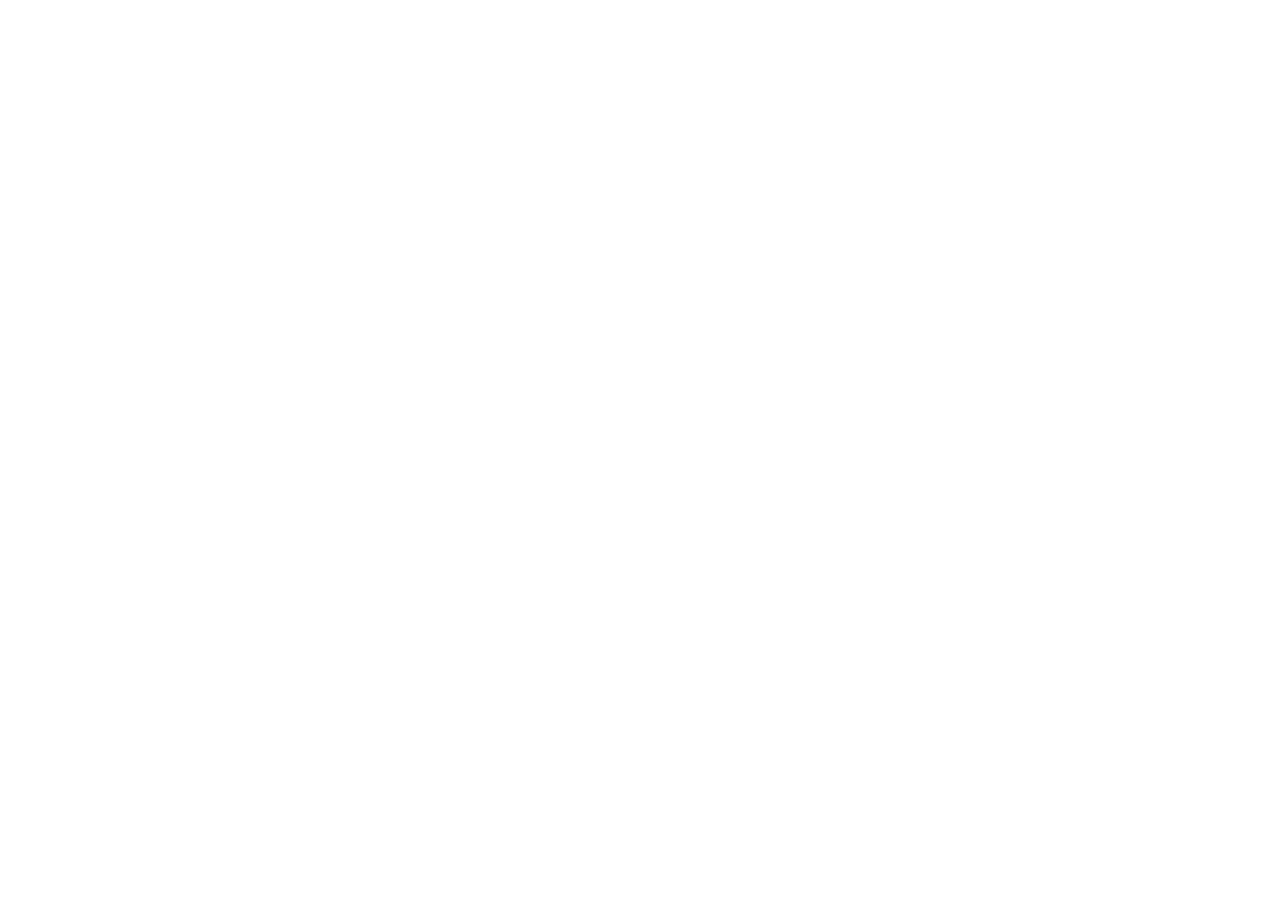
==== experiment/simulation/index.html @ 3456e37d "Initial commit" ====
<!DOCTYPE html>
<html>
<head>
	<!-- Add CSS at the head of HTML file -->
    <link rel="stylesheet" href="./css/main.css">
</head>
<body>
		<!-- Your code goes here-->

	<!-- Add JS at the bottom of HTML file --> 
        <script src="./js/main.js"></script>
</body>
</html>
---- experiment/simulation/css/main.css ----
/* You CSS goes in here */
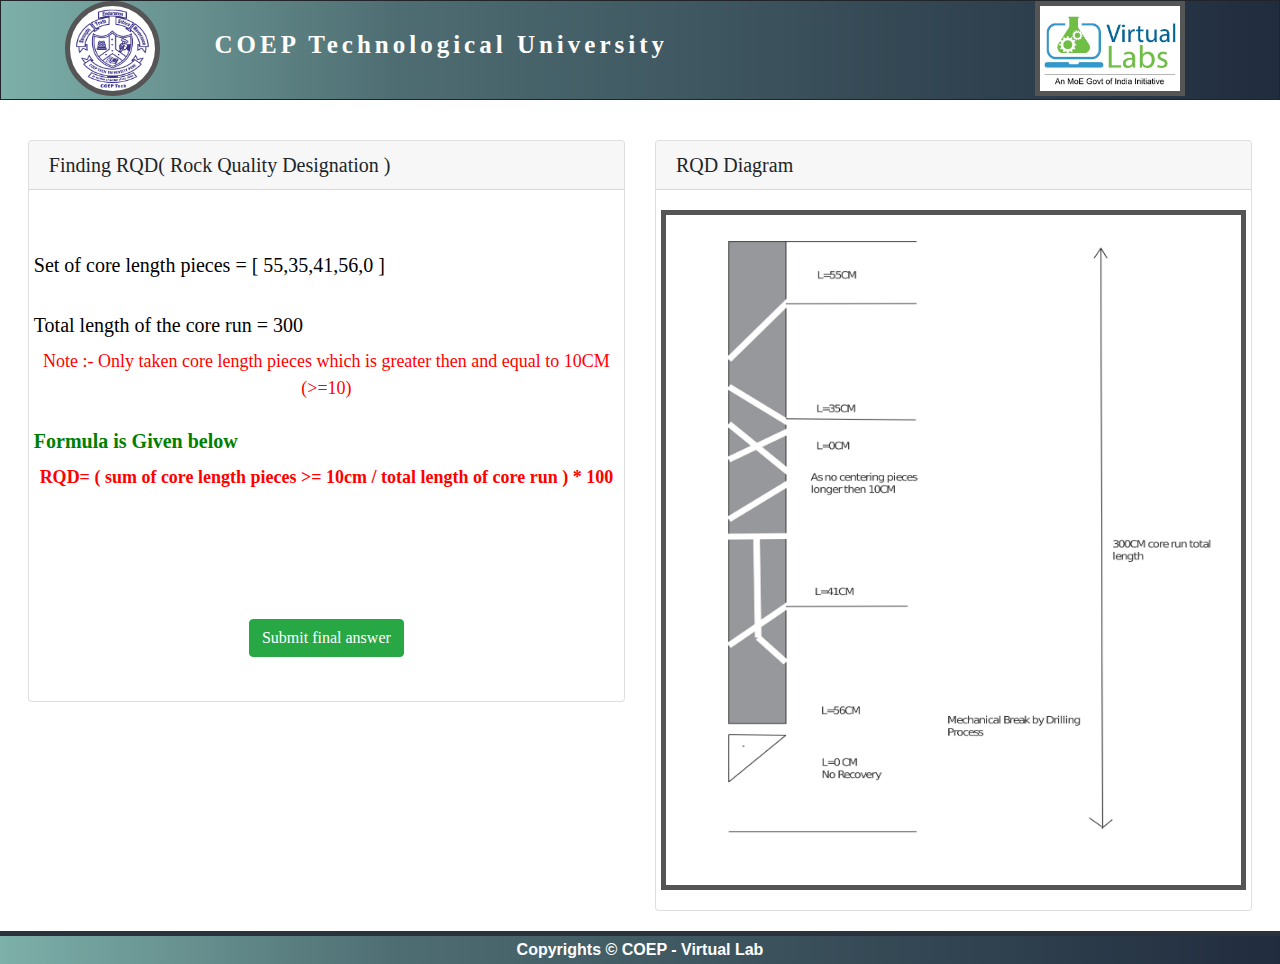
==== commit 48c81b31: "Experiment added" ====
--- a/experiment/simulation/index.html
+++ b/experiment/simulation/index.html
@@ -1,13 +1,39 @@
 <!DOCTYPE html>
 <html>
 <head>
-	<!-- Add CSS at the head of HTML file -->
-    <link rel="stylesheet" href="./css/main.css">
-</head>
+<title>Core logging</title>
+<meta name="viewport" content="width=device-width, initial-scale=1.0">
+
+  <link rel="stylesheet" href="https://cdn.jsdelivr.net/npm/bootstrap@4.6.1/dist/css/bootstrap.min.css">
+  <link rel="stylesheet" href="css/zoom.css">
+<link rel="stylesheet" href="css/header.css">
+<link rel="stylesheet" href="css/style.css">
+
 <body>
-		<!-- Your code goes here-->
+	<header>
+		<img class="COEPLogo" src='images/COEPlogo1.png' />
+		<img class="VlabLogo" src='images/vlablogo.jpg' />
+		<span id="colgName"><b id="colgNamebold">COEP Technological University</b></span>		
+		
+	</header>
+	
+<div class="container-fliud" id="main-div" class="main">
 
-	<!-- Add JS at the bottom of HTML file --> 
-        <script src="./js/main.js"></script>
+</div>
+
+
+<footer>
+Copyrights &copy; COEP - Virtual Lab
+</footer>
+
+
 </body>
+<script src=" https://cdnjs.cloudflare.com/ajax/libs/jquery/3.6.0/jquery.js"></script>
+<script type="text/javascript" src="js/jquery.min.js"></script>
+ <script src="https://cdn.jsdelivr.net/npm/jquery@3.6.0/dist/jquery.slim.min.js"></script>
+  <script src="https://cdn.jsdelivr.net/npm/popper.js@1.16.1/dist/umd/popper.min.js"></script>
+  <script src="https://cdn.jsdelivr.net/npm/bootstrap@4.6.1/dist/js/bootstrap.bundle.min.js"></script>
+  <script src="src/core.js"></script>
+  
+
 </html>
--- a/experiment/simulation/css/zoom.css
+++ b/experiment/simulation/css/zoom.css
@@ -0,0 +1,206 @@
+
+  * {box-sizing: border-box;}
+
+
+.img-zoom-lens {
+  position: absolute;
+  border: 1px solid #d4d4d4;
+  /*set the size of the lens:*/
+  width: 100px;
+  height: 100px;
+}
+
+.img-zoom-result {
+  border: 5px solid #362512;
+  /*set the size of the result div:*/
+/*   width: 360px; */
+  height: 500px;
+}
+#mineralsName
+{
+	padding:50px 10px 10px 10px;
+	
+}
+.img-zoom-container {
+  position: relative;
+  border:5px black;
+}
+.summary {
+	padding: 10px 20px;     
+    color: white;
+	background-color: #485b5c;
+	margin: 10px;
+    border-radius: 12px;
+}
+
+.position {
+	margin-left: 20px;
+}
+
+.imgStyle
+{
+	 display: block;
+  margin-left: auto;
+  margin-right: auto;
+	width:500px;
+	 height:300px;
+	 margin:10px 10px 10px 0px;
+	 
+}
+.heading
+{
+	text-shadow: 2px 2px grey;
+	font-size:50px;
+	color:#fff;
+	text-align:center;
+/* 	margin-left:600px; */
+	padding:10px 10px 10px 10px;
+}
+.heading_div{
+	background: rgb(125,176,169);
+background: linear-gradient(90deg, rgba(125,176,169,1) 0%, rgba(78,109,114,1) 31%, rgba(33,44,62,1) 100%);
+	color:#fff;
+	padding:10px 10px 10px 10px ;
+	border-radius: 15px 15px 15px 15px;
+	font-size:20px;
+}
+.modal_heading_div{
+		background: rgb(125,176,169);
+background: linear-gradient(90deg, rgba(125,176,169,1) 0%, rgba(78,109,114,1) 31%, rgba(33,44,62,1) 100%);
+	color:#fff;
+	padding:10px 10px 10px 10px ;
+/* 	border-radius: 15px 15px 15px 15px; */
+	font-size:20px;
+}
+#myModel
+{
+	background-color:grey;
+}
+
+.headingRow
+{
+	background-color:black;
+	margin-bottom:50px;
+}
+.modelTitleStyle
+{
+	background-color:black;
+	color:#fff;
+}
+.carousel-inner img {
+    width: 100%;
+    height: 100%;
+  }
+ 
+#mineralsName
+{
+	padding:50px 10px 10px 10px;
+	
+}
+.imgLens{
+	padding:0px;
+}
+.myImage
+{
+	width:300px;
+	height:300px;
+}
+.img-zoom-result-screen{
+	height:400px;
+/* 	width:400px; */
+}
+#imgScreen
+{
+	align:center;
+	margin-top:50px;
+}
+.myImageScreen
+{
+	height:170px;
+	width:170px;
+/* 	margin-top:150px; */
+}
+img {
+  border: 5px solid #555;
+}
+/* .vl { */
+/*   border-left: 4px solid green; */
+/*   height: 700px; */
+/*   margin-top:20px; */
+/* } */
+.previewImg
+{
+	border: none;
+}
+.btnStyle
+{
+	background: linear-gradient(rgba(78,109,114,1) 30%, rgba(33,44,62,1) 100%);
+	color:#fff;
+	border-radius: 25px 25px 25px 25px;
+}
+hr.hrStyle {
+  border-top: 2px dotted #679a92;
+}
+#questionNumBtn:hover {
+   
+  color: white;
+}
+#smt:hover {
+   background-color:red;
+  color: white;
+}
+.alert {
+  padding: 20px;
+  background-color: #f44336;
+  color: white;
+}
+
+.closebtn {
+  margin-left: 15px;
+  color: white;
+  font-weight: bold;
+  float: right;
+  font-size: 22px;
+  line-height: 20px;
+  cursor: pointer;
+  transition: 0.3s;
+}
+
+.closebtn:hover {
+  color: black;
+}
+strong
+{
+	font-size:18px;
+}
+.properties{
+	font-size: 18px;
+	font-weight: normal;
+    color: #000;
+    padding: 0px 10px;
+    margin-left: 20px;
+}
+/* @media screen and (min-width: 600px) */
+/*  { */
+/* .img-zoom-result-screen */
+/* { */
+/* 	width:auto; */
+/* } */
+/* .myImageScreen */
+/* { */
+/* 	margin-top:0px; */
+/* } */
+/* } */
+@media screen and (max-width: 600px) {
+  .myImageScreen{
+  width:auto;
+  }
+  #myimage{
+  width:auto;
+  }
+  .imgLens {
+    padding: 17px;
+}
+}
+
+
--- a/experiment/simulation/css/header.css
+++ b/experiment/simulation/css/header.css
@@ -0,0 +1,275 @@
+
+#main-div {
+/* 	width: 100%; */
+/* 	height: 100% */
+/* 	margin: 0px ; */
+/* 	border: 3px solid #666; */
+	/* 		background-color:#ededf1; */
+/* 	background-image: url("../images/bg.jpg"); */
+	font-family: Cambria, Georgia, serif;
+	padding: 20px 1%;
+}
+
+header {
+	border: 1px solid;
+	height: 100px;
+	width: 100%;
+	padding: 0 5%;
+	background: rgb(125,176,169);
+background: linear-gradient(90deg, rgba(125,176,169,1) 0%, rgba(78,109,114,1) 31%, rgba(33,44,62,1) 100%);
+}
+.previewImg {
+	height:100px;
+	width:250px;
+		border: 3px solid black;
+}
+ svg {margin-top:0px;
+           margin-bottom:0px;
+           margin-right:0px;
+           margin-left:0px;top: -300;}
+header .COEPLogo {
+	padding: 1px;
+	border-radius: 68px;
+	vertical-align: middle;
+	width: 95px;
+	height: 95px;
+	background: #fff;
+	margin-right: 30px;
+}
+header .VlabLogo{
+	padding: 1px;
+	vertical-align: middle;
+	width: 150px;
+	height: 95px;
+	background: #fff;
+	float: right;
+	margin-right: 30px;
+}
+header h1 {
+	font-family: Cambria, Georgia, serif;
+	color: #fff;
+	font-size: 25px;
+	margin: 20px;
+	font-weight: bold;
+	letter-spacing: 4px;
+}
+
+#colgName {
+	font-family: Cambria, Georgia, serif;
+	color: #fff;
+	font-size: 25px;
+	margin: 20px;
+	font-weight: bold;
+	letter-spacing: 4px;
+}
+
+header #appName {
+	font-family: Cambria, Georgia, serif;
+	color: #fff;
+	font-size: 16px;
+	margin: 10px;
+	font-weight: bold;
+	letter-spacing: 4px;
+}
+
+header h2 {
+	font-family: Cambria, Georgia, serif;
+	color: #fff;
+	font-size: 25px;
+	font-weight: bold;
+	letter-spacing: 4px;
+}
+#LCSConfigDiv h1 {
+    font-size: 22px;
+    font-weight: bold;
+    color: #fff;
+    background-color: #333;
+    margin: 5px 0;
+    border-radius: 10px;
+    padding: 10px 0;
+    font-family: Cambria, Georgia, serif;
+    text-align: center;
+}
+#TCSConfigDiv  h1 {
+    font-size: 22px;
+    font-weight: bold;
+    color: #fff;
+    background-color: #333;
+    margin: 5px 0;
+    border-radius: 10px;
+    padding: 10px 0;
+    font-family: Cambria, Georgia, serif;
+    text-align: center;
+}
+ #PCSConfigDiv  h1 {
+    font-size: 22px;
+    font-weight: bold;
+    color: #fff;
+    background-color: #333;
+    margin: 5px 0;
+    border-radius: 10px;
+    padding: 10px 0;
+    font-family: Cambria, Georgia, serif;
+    text-align: center;
+}
+#FCSConfigDiv h1 {
+    font-size: 22px;
+    font-weight: bold;
+    color: #fff;
+    background-color: #333;
+    margin: 5px 0;
+    border-radius: 10px;
+    padding: 10px 0;
+    font-family: Cambria, Georgia, serif;
+    text-align: center;
+}
+#TestDiv h2 {
+    font-size: 22px;
+    font-weight: bold;
+    color: #fff;
+    background-color: #333;
+    margin: 5px 0;
+    border-radius: 10px;
+    padding: 10px 0;
+    font-family: Cambria, Georgia, serif;
+    text-align: center;
+}
+
+
+#LCSConfigNext, #FCSConfigNext, #PCSConfigNext, #TCSConfigNext {
+    padding: 6px 10px;
+    background-color: #666;
+    color: #fff;
+    margin: 5px 10px 0 0;
+    font-size: 15px;
+    border-radius: 6px;
+    font-weight: bold;
+}
+
+
+@media screen and (max-width:2000px) {
+	#main-div {
+		width: 100%;
+/* 		height: auto; */
+/* 		margin: 10px 0%; */
+/* 		border: 3px solid #666; */
+	}
+}
+
+@media screen and (min-width: 100px) and (max-width: 468px) {
+	#main-div {
+		width: 100%;
+		height: auto;
+		margin: 10px 0%;
+		border: 3px solid #666;
+	}
+	header img {
+		width: 101px;
+	}
+	header h1 {
+		font-size: 20px;
+		margin-top: 12px;
+	}
+	header h2 {
+		font-size: 19px;
+	}
+	
+}
+
+@media screen and (min-width: 330px) and (max-width: 768px) {
+	#main-div {
+		width: 100%;
+		height: auto;
+		margin: 10px 0%;
+		border: 3px solid #666;
+	}
+	header img {
+		width: 50px;
+	}
+	
+	header h2 {
+		font-size: 19px;
+	}
+	
+	#colgName
+	{
+		border-radius:10px;
+		white-space: pre-line;
+		margin-left:0px;
+		margin-right:0px;
+		color:#fff;
+		font-size:16px;
+		background: rgb(125,176,169);
+background: linear-gradient(90deg, rgba(125,176,169,1) 0%, rgba(78,109,114,1) 31%, rgba(33,44,62,1) 100%);
+	}
+	#colgNamebold
+	{
+		padding:5px 10px 20px 5px;
+	}
+	
+}
+@media screen and (min-width: 330px) and (max-width: 500px) {
+	
+	#colgName
+	{border-radius:10px;
+		white-space: pre-line;
+		margin-left:0px;
+		margin-right:0px;
+		color:#fff;
+		font-size:13px;
+		background: rgb(125,176,169);
+background: linear-gradient(90deg, rgba(125,176,169,1) 0%, rgba(78,109,114,1) 31%, rgba(33,44,62,1) 100%);
+	}
+	
+	.previewImg
+	{
+		margin-bottom:20px;;
+		border: 3px solid black;
+		width:150px;
+		height:150px;
+	}
+	#myresult
+	{width:250px;
+		height:200px;
+		
+	}
+	#SelectOriginalName
+	{
+		margin-left:25px;
+	}
+	#originalName
+	{
+		margin-left:15px;
+		width:320px;
+		
+	}
+	#myModal
+	{
+		
+		width:400px;
+		
+	}
+	.img-zoom-lens {
+    position: absolute;
+    border: 1px solid #d4d4d4;
+    width: 37px;
+    height: 32px;
+	}
+	#myimage
+	{
+		width:330px;
+	}
+	.alert {
+    padding: 10px 62px 10px 62px;
+	margin-left:5px;
+	}
+	 .modal .modal-dialog {
+        position:relative;
+        width:70%;
+        //margin: 10px;
+    }
+}
+
+
+
+/*question css end*/--- a/experiment/simulation/css/style.css
+++ b/experiment/simulation/css/style.css
@@ -0,0 +1,168 @@
+
+.font-style{
+	font-size:15px;
+}
+.p-style{
+	padding:20px 20px 20px 20px;
+}
+.info
+{
+	color:#362512;
+}
+.slidecontainer {
+	width: 100%;
+	margin-bottom: 10px;
+	border-radius: 10px;
+	border: 2px solid #666;
+}
+
+footer {
+	background: rgb(125,176,169);
+background: linear-gradient(90deg, rgba(125,176,169,1) 0%, rgba(78,109,114,1) 31%, rgba(33,44,62,1) 100%);
+	padding: 2px 10px;
+	border-top: 5px solid #2a333c;
+	text-align: center;
+	color: #fff;
+	font-size: 16px;
+	font-weight: bold;
+}
+
+.slider {
+	-webkit-appearance: none;
+	width: 100%;
+	height: 10px;
+	border-radius: 5px;
+	background: #d3d3d3;
+	outline: none;
+	opacity: 0.7;
+	-webkit-transition: .2s;
+	transition: opacity .2s;
+}
+
+.slider:hover {
+	opacity: 1;
+}
+
+.slider::-webkit-slider-thumb {
+	-webkit-appearance: none;
+	appearance: none;
+	width: 18px;
+	height: 18px;
+	border-radius: 50%;
+	background: rgb(42, 51, 60);
+	background: linear-gradient(90deg, rgba(42, 51, 60, 1) 0%,
+		rgba(88, 110, 140, 1) 51%, rgba(42, 51, 60, 1) 100%);
+	cursor: pointer;
+	background: linear-gradient(90deg, rgba(42, 51, 60, 1) 0%,
+		rgba(88, 110, 140, 1) 51%, rgba(42, 51, 60, 1) 100%);
+}
+
+#modelBTn {
+	color: #fff;
+	background: rgb(42, 51, 60);
+	/* 	background: linear-gradient(90deg, rgba(42, 51, 60, 1) 0%, */
+	/* 		rgba(88, 110, 140, 1) 51%, rgba(42, 51, 60, 1) 100%); */
+}
+
+.slider::-moz-range-thumb {
+	width: 25px;
+	height: 25px;
+	border-radius: 50%;
+	background: #4CAF50;
+	cursor: pointer;
+}
+
+#MEFMainDiv h1 {
+	border-radius: 10px;
+	padding: 5px;
+	color: #fff;
+	font-size: 22px;
+	font-weight: bold;
+	text-align: center;
+	background: rgb(42, 51, 60);
+	background: linear-gradient(90deg, rgba(42, 51, 60, 1) 0%,
+		rgba(88, 110, 140, 1) 51%, rgba(42, 51, 60, 1) 100%);
+}
+
+#EMFDataTableDisplay h1 {
+	border-radius: 10px;
+	padding: 5px;
+	color: #fff;
+	font-size: 22px;
+	font-weight: bold;
+	text-align: center;
+	background: rgb(42, 51, 60);
+	background: linear-gradient(90deg, rgba(42, 51, 60, 1) 0%,
+		rgba(88, 110, 140, 1) 51%, rgba(42, 51, 60, 1) 100%);
+}
+
+#EMFDataTableDisplayM h1 {
+	border-radius: 10px;
+	padding: 5px;
+	color: #fff;
+	font-size: 22px;
+	font-weight: bold;
+	text-align: center;
+	background: rgb(42, 51, 60);
+	background: linear-gradient(90deg, rgba(42, 51, 60, 1) 0%,
+		rgba(88, 110, 140, 1) 51%, rgba(42, 51, 60, 1) 100%);
+}
+
+.slidecontainer h2 {
+	color: #232226;
+	font-size: 17px;
+	font-weight: bold;
+	padding-bottom: 10px;
+	border-bottom: 2px solid #666;
+}
+
+.slidecontainer h3 {
+	color: #232226;
+	font-size: 17px;
+	font-weight: bold;
+	padding-bottom: 10px;
+}
+
+#mainDiv {
+	height: 1000px;
+	overflow: hidden;
+}
+
+.dataTables_length {
+	dispaky: none
+}
+
+.dataTables_filter {
+	dispaky: none
+}
+
+.greenBg {
+	background: #bfc0c182;
+}
+
+.fa-exclamation-triangle {
+	color: yellow;
+	background: #000;
+	padding: 2px;
+	margin: 5px;
+	font-size: 19px;
+	border-radius: 6px;
+}
+
+.tableimg {
+	top: 66px;
+    position: absolute;
+    right: 0;
+}
+.tableimg2{top: 146px;
+    position: absolute;
+    right: 283px;}
+.modal-dialog {
+    width: 673px;
+    margin: 30px auto;
+}
+#mineral
+{
+	margin:0px 0px 20px 0px;
+}
+/* #canvasMainDiv{height:700px ; overflow-x:scroll} */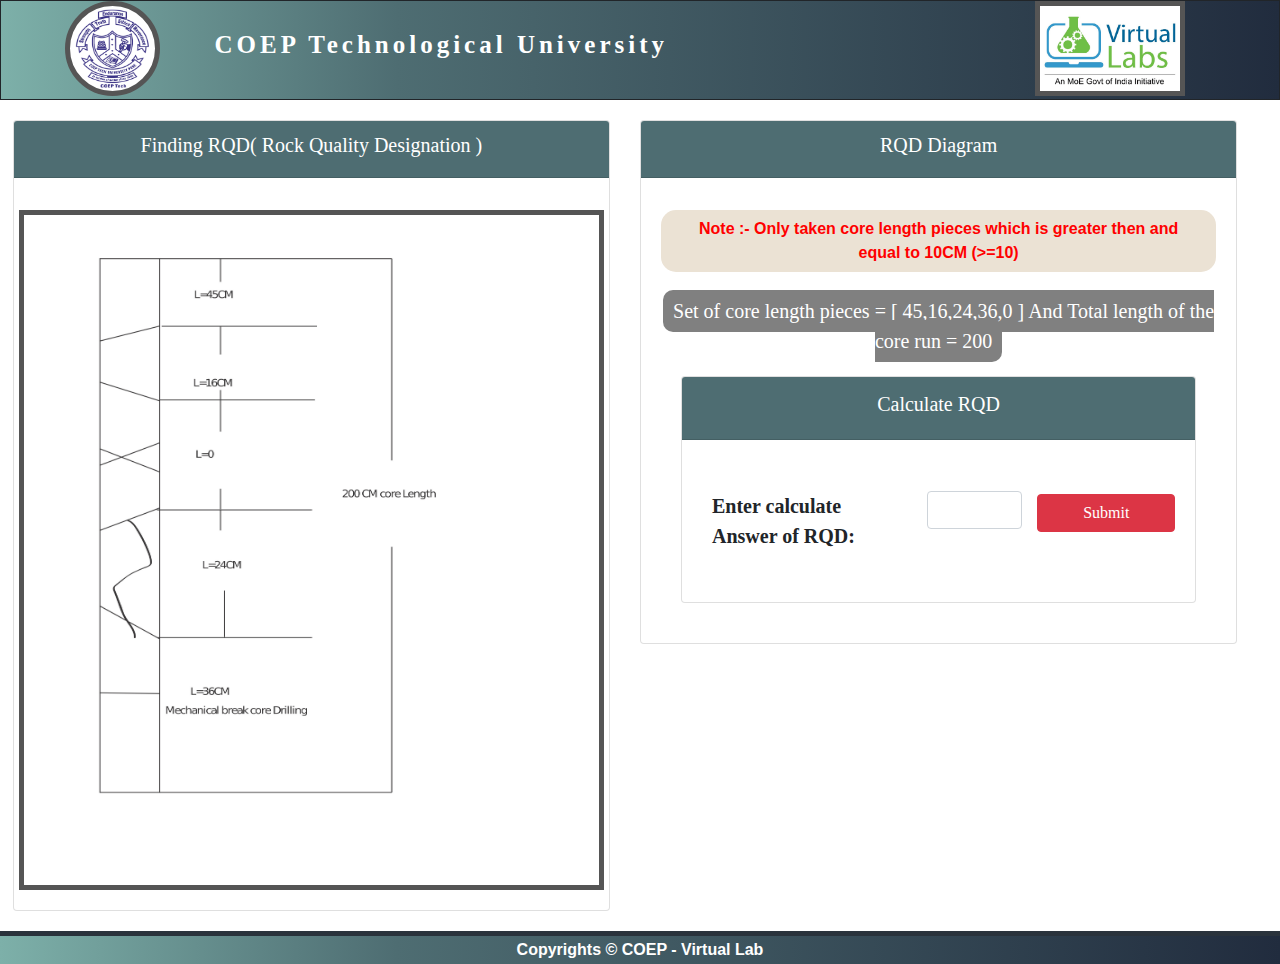
==== commit 70bc2353: "updated" ====
--- a/experiment/simulation/index.html
+++ b/experiment/simulation/index.html
@@ -8,7 +8,22 @@
   <link rel="stylesheet" href="css/zoom.css">
 <link rel="stylesheet" href="css/header.css">
 <link rel="stylesheet" href="css/style.css">
-
+<style>
+.blink {
+            animation: blinker 1.5s linear infinite;
+            color: red;
+            font-family: sans-serif;
+			font-weight: bold;
+			background: #ebe2d4;
+			padding: 7px 20px;
+			border-radius: 15px;
+        }
+        @keyframes blinker {
+            70% {
+                opacity: 0.2;
+            }
+        }
+</style>
 <body>
 	<header>
 		<img class="COEPLogo" src='images/COEPlogo1.png' />
@@ -17,8 +32,31 @@
 		
 	</header>
 	
-<div class="container-fliud" id="main-div" class="main">
-
+<div class="row container-fliud" id="main-div" >
+<div class="col-sm-6" id="div1" >
+<div class="card">
+  <div class="card-header">
+   <center><h5>Finding RQD(  Rock Quality Designation  )</h5></center>
+  </div>
+  <div class="card-body">
+    <h5 class="card-title"></h5>
+    <p class="card-text" id="content_div1"></p>
+   
+  </div>
+</div>
+</div>
+<div class="col-sm-6" id="div2" >
+<div class="card">
+  <div class="card-header">
+   <center><h5>RQD Diagram</h5></center></h5>
+  </div>
+  <div class="card-body">
+    <h5 class="card-title"></h5>
+    <p class="card-text" id="content_div2"></p>
+   <div class="row" id="tableDiv"></div>
+  </div>
+</div>
+</div>
 </div>
 
 
--- a/experiment/simulation/css/style.css
+++ b/experiment/simulation/css/style.css
@@ -42,7 +42,18 @@
 .slider:hover {
 	opacity: 1;
 }
-
+.question{
+	padding:10px;
+	background-color:grey;
+	font-size:20px;
+	color:#fff;
+	border-radius:10px; 
+	margin-top:10px;
+}
+.card-header {
+	background-color:rgba(78,109,114,1);
+	color:#fff;
+}
 .slider::-webkit-slider-thumb {
 	-webkit-appearance: none;
 	appearance: none;
